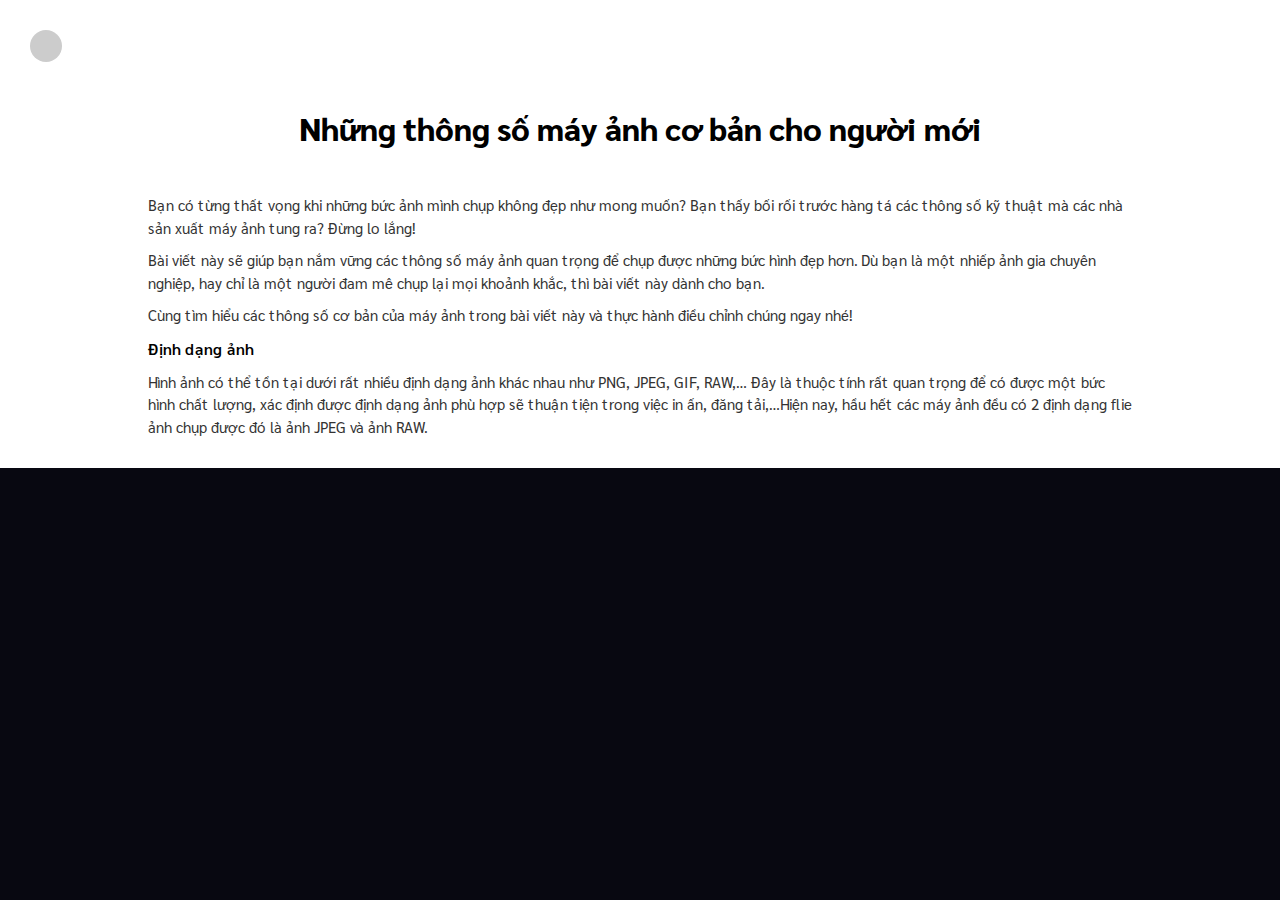
==== pages/blogs1.html @ f185ec37 "a" ====
<!DOCTYPE html>
<html lang="en">

<head>
    <meta charset="UTF-8">
    <meta http-equiv="X-UA-Compatible" content="IE=edge">
    <meta name="viewport"
        content="width=device-width, initial-scale=1, maximum-scale=5, minimum-scale=1, viewport-fit=cover">
    <link rel="icon" type="image/x-icon" href="../public/images/favicon.ico">
    <title>Những thông số máy ảnh cơ bản cho người mới</title>
    <link rel="stylesheet" href="../public/css/index.css">
    <!-- link font-awesome -->
    <link rel="stylesheet" href="https://cdnjs.cloudflare.com/ajax/libs/font-awesome/6.3.0/css/all.min.css"
        integrity="sha512-SzlrxWUlpfuzQ+pcUCosxcglQRNAq/DZjVsC0lE40xsADsfeQoEypE+enwcOiGjk/bSuGGKHEyjSoQ1zVisanQ=="
        crossorigin="anonymous" referrerpolicy="no-referrer" />
    <!-- ///// -->
    <link rel="stylesheet" href="https://maxcdn.bootstrapcdn.com/bootstrap/3.4.1/css/bootstrap.min.css">
    <script src="https://ajax.googleapis.com/ajax/libs/jquery/3.6.3/jquery.min.js"></script>
    <script src="https://maxcdn.bootstrapcdn.com/bootstrap/3.4.1/js/bootstrap.min.js"></script>
    <!-- link font -->
    <link rel="preconnect" href="https://fonts.googleapis.com">
    <link rel="preconnect" href="https://fonts.gstatic.com" crossorigin>
    <link href="https://fonts.googleapis.com/css2?family=Sarabun:wght@400;500;600;700&display=swap" rel="stylesheet">
    <!-- aos css -->
    <link rel="stylesheet" href="https://cdn.jsdelivr.net/npm/aos@2.3.4/dist/aos.css" />
    <script src="https://cdn.jsdelivr.net/npm/aos@2.3.4/dist/aos.js"></script>
    <!-- w3s css -->
    <link rel="stylesheet" href="https://www.w3schools.com/w3css/4/w3.css">
</head>

<body>
    <div>
        <button class="product-page-back">
            <a href="../index.html#products">
                <i class="fa-solid fa-arrow-left"></i>
            </a>
        </button>
    </div>
    <div class="blog-container">

        <div class="blogs-title">
            Những thông số máy ảnh cơ bản cho người mới
        </div>
        <div>
            <p>Bạn có từng thất vọng khi những bức ảnh mình chụp không đẹp như mong muốn? Bạn thấy bối rối trước hàng tá
                các thông số
                kỹ thuật mà các nhà sản xuất máy ảnh tung ra? Đừng lo lắng!</p>
            <p>Bài viết này sẽ giúp bạn nắm vững các thông số máy ảnh quan trọng để chụp được những bức hình đẹp hơn. Dù
                bạn là một
                nhiếp ảnh gia chuyên nghiệp, hay chỉ là một người đam mê chụp lại mọi khoảnh khắc, thì bài viết này dành
                cho bạn.</p>
            <p>Cùng tìm hiểu các thông số cơ bản của máy ảnh trong bài viết này và thực hành điều chỉnh chúng ngay nhé!
            </p>
            <p class="blogs-title-text">
                Định dạng ảnh
            </p>
            <p>Hình ảnh có thể tồn tại dưới rất nhiều định dạng ảnh khác nhau như PNG, JPEG, GIF, RAW,… Đây là thuộc
                tính rất quan
                trọng để có được một bức hình chất lượng, xác định được định dạng ảnh phù hợp sẽ thuận tiện trong việc
                in ấn, đăng
                tải,…Hiện nay, hầu hết các máy ảnh đều có 2 định dạng flie ảnh chụp được đó là ảnh JPEG và ảnh RAW.</p>

        </div>
    </div>
</body>

</html>
---- public/css/index.css ----
* {
    padding: 0;
    margin: 0;
    font-family: 'Sarabun', sans-serif;
    -webkit-transition: all 0.3s ease;
    -moz-transition: all 0.3s ease;
    -o-transition: all 0.3s ease;
    transition: all 0.3s ease;
}

*,
*::before,
*::after {
    box-sizing: border-box;
}

body,
div,
p,
ul,
li {
    margin: 0;
    padding: 0;
}

html {
    background: #080811;
}

body {
    overflow-y: auto;
    z-index: 0;
    box-sizing: border-box;
    position: relative;
}

::-webkit-scrollbar {
    display: none;
}

.body-no-scroll {
    overflow: hidden;
}

button,
input {
    border: none;
}

li {
    list-style: none;
}

.aia-tech-container {
    background: #080811;
}

.aia-tech {
    /* background-image: url("../../public/images/aia-bg.png"); */
    background-position: center top;
    background-repeat: no-repeat;
    background-size: cover;
}

.logo {
    cursor: pointer;
    background: transparent;
}

.menu {
    z-index: 99999999;
    position: fixed;
    top: 0;
    width: 100%;
    height: 80px;
    display: flex;
    padding: 0px 40px;
    justify-content: space-between;
    align-items: center;
    background: rgba(14, 12, 21, 0.12);
    backdrop-filter: blur(16px);
}

.menu {
    @media (max-width: 1025px) {
        padding: 0px 20px;
    }
}

.menu {
    @media (max-width: 768px) {
        border-bottom: 1px solid var(--neutral-015, rgba(255, 255, 255, 0.10));
    }
}

.nav-item {
    display: flex;
    flex-direction: row;
}

.nav-item {
    @media (max-width: 960px) {
        display: none;
    }
}

.nav-item-mobile {
    display: none;
    cursor: pointer;
}

.nav-item-mobile {
    @media (max-width: 960px) {
        display: flex;
        flex-direction: column;
        gap: 10px;
        cursor: pointer;
    }
}

.nav-item-mobile img {
    width: 44px;
    height: 44px;
}

.nav-mobile {
    display: none;
}

@media (max-width: 960px) {
    .nav-mobile {
        z-index: 9999999;
        position: absolute;
        top: 84px;
        left: 0;
        width: 100%;
        height: 100vh;
        padding: 30px 0;
        display: none;
        flex-direction: column;
        justify-content: flex-start;
        align-items: center;
        gap: 16px;
        background-image: url("../../public/images/bg-menu-mobile.png");
        background-position: center top;
    }
}

.nav-item-link {
    max-width: 160px;
    width: 120px;
    height: 100%;
    text-decoration: none;
    text-align: center;
}

.nav-item-link {
    @media (max-width: 575px) {
        max-width: 100%;
        width: 100%;
        height: 40px;
        display: flex;
        align-items: center;
        justify-content: center;
    }
}

.nav-link {
    /* color: var(--neutral-0150, rgba(255, 255, 255, 0.50)); */
    color: #e1006c;
    text-align: center;
    font-family: Sarabun;
    font-size: 12px;
    font-style: normal;
    font-weight: 600;
    line-height: 20px;
    letter-spacing: 0.42px;
    text-transform: uppercase;
}

@media (max-width: 769px) {
    .nav-link {
        font-size: 16px;
        line-height: 32px;
    }
}

.nav-link:active,
.nav-link:focus {
    color: #FFF;
    text-decoration: none;
}

.nav-link:hover {
    text-align: center;
    font-family: Sarabun;
    font-size: 12px;
    font-style: normal;
    font-weight: 600;
    line-height: 20px;
    letter-spacing: 0.42px;
    text-decoration: none;
    color: #fff;
    text-transform: uppercase;
    /* background: var(--Gradient, conic-gradient(from 180deg at 50% 50%, #FFC876 35.76692193746567deg, #79FFF7 153.749338388443deg, #9F53FF 258.7512445449829deg, #FF98E2 360deg));
    background-clip: text;
    -webkit-background-clip: text;
    -webkit-text-fill-color: transparent; */
}

@media (max-width: 769px) {
    .nav-link:hover {
        font-size: 16px;
        line-height: 32px;
    }
}

.wrapper {
    max-width: 1440px;
    width: 100%;
    margin: 0 auto;
}

.wrapper {
    @media (max-width: 1440px) {
        max-width: 1224px;
    }
}

.container {
    width: 100%;
}

.welcome {
    text-align: center;
    padding: 100px 0 0;
    color: var(--neutral-01100, #e1006c);
    font-family: Sarabun;
    font-size: 64px;
    font-style: normal;
    font-weight: 600;
    line-height: 72px;
    background: transparent;
}

/* about */

.about {
    max-width: 1224px;
    min-height: 100vh;
    width: 100%;
    height: 100%;
    margin: 0 auto;
    padding: 80px 20px;
}

.about-detail {
    width: 100%;
    height: 100%;
    margin: 50px 0;
    padding: 20px;
    border: 1px solid #00EEDF;
    border-radius: 32px;
    display: flex;
    flex-direction: row;
    gap: 20px;
}

@media (max-width: 1000px) {
    .about-detail {
        flex-direction: column;
    }
}


.about-detail-title {
    padding: 12px 0;
    color: var(--neutral-01100, #ccc);
    font-family: Sarabun;
    font-size: 28px;
    font-style: normal;
    font-weight: 400;
    line-height: 48px;
    background: transparent;
}

.about-detail-text {
    color: var(--neutral-01100, #ccc);
    font-family: Sarabun;
    font-size: 16px;
    font-style: italic;
    font-weight: 400;
    line-height: 24px;
    background: transparent;
}

.about-detail-img {
    max-width: 28%;
    width: 100%;
    height: 100%;
    display: flex;
    justify-content: flex-start;
    align-items: center;
}

@media (max-width: 1000px) {
    .about-detail-img {
        max-width: 100%;
    }
}

.about-detail-content {
    max-width: 70%;
    width: 100%;
}

@media (max-width: 1000px) {
    .about-detail-content {
        max-width: 100%;
    }
}

.about-styled-img {
    max-width: 300px;
    max-height: 400px;
    width: 100%;
    height: 100%;
    border-radius: 18px;
    box-shadow: #064e4f 0px 50px 100px -20px,
        #064e4f 0px 30px 60px -30px,
        #064e4f 0px -2px 6px 0px inset;
}

/* learn-more */

.learn-more {
    position: relative;
    width: 100%;
    min-height: calc(100vh - 75px);
    height: 100%;
    display: flex;
    flex-direction: column;
    justify-content: center;
    align-items: center;
    background-color: transparent;
}

.mySlides {
    display: none;
    animation-name: fade;
    animation-duration: 1.5s;
}

.prev,
.next {
    cursor: pointer;
    padding: 12px;
    color: white;
    font-weight: bold;
    font-size: 15px;
    transition: 0.6s ease;
    user-select: none;
}

.header-dot {
    position: absolute;
    bottom: 5vh;
}

.dot {
    cursor: pointer;
    height: 8px;
    width: 8px;
    margin: 0 2px;
    background-color: #fff;
    border-radius: 50%;
    display: inline-block;
    transition: background-color 1s ease;
}

.active,
.dot:hover {
    background-color: #4a4a4a;
}


@keyframes fade {
    from {
        opacity: .4
    }

    to {
        opacity: 1
    }
}

/* introduce */
.introduce {
    z-index: 999;
    padding-top: 80px;
}

.introduce {
    @media (max-width: 769px) {
        background-size: 210%;

    }
}

.introduce {
    @media (max-width: 575px) {
        background-size: 380%;

    }
}

.introduce-title {
    z-index: 99;
    width: 100%;
    position: absolute;
    top: 40%;
    font-family: Sarabun;
    text-align: center;
    font-size: 42px;
    font-style: normal;
    font-weight: 800;
    line-height: 64px;
    color: #e1006c;
    background: transparent;
}

.introduce-styled-img {
    max-height: calc(100vh - 75px);
    width: 100vw;
    height: 100%;
    object-fit: cover;
    overflow: hidden;
}

/* .img-hero {
    z-index: 0;
    position: absolute;
    top: -72px;
    width: 100%;
} */

/* .introduce-line {
    width: 270px;
    background: transparent;
}

.introduce-line {
    @media (max-width: 769px) {
        width: 230px;
    }
}

.introduce-line {
    @media (max-width: 575px) {
        width: 210px;
    }
} */

/* .introduce-div-txt {
    width: 100%;
    padding: 112px 0 72px;
    display: flex;
    flex-direction: column;
    justify-content: center;
    align-items: center;
    text-align: center;
    background: transparent;
}

.introduce-div-txt {
    @media (max-width: 769px) {
        padding: 80px 0 72px;
    }
}

.introduce-div-txt {
    @media (max-width: 575px) {
        padding: 30px 0 280px;
    }
} */


/* .introduce-title {
    @media (max-width: 769px) {
        max-width: 550px;
        font-size: 40px;
        line-height: 60px;
    }
} */


.introduce-content {
    max-width: 640px;
    width: 100%;
    margin: 0 auto;
    padding: 10px 0 32px;
    align-self: stretch;
    color: var(--Neutral-02, #CAC6DD);
    text-align: center;
    font-family: Sarabun;
    font-size: 20px;
    font-style: normal;
    font-weight: 400;
    line-height: 32px;
    background: transparent;
}

.introduce-content {
    @media (max-width: 769px) {
        max-width: 500px;
        font-size: 16px;
        line-height: 28px;
    }
}

.introduce-content {
    @media (max-width: 575px) {
        font-size: 14px;
        line-height: 24px;
    }
}

.introduce-btn-contact {
    background: transparent;
    background-position: center
}


.introduce-btn-contact-text {
    position: absolute;
    top: 12px;
    left: 28px;
    background: var(--neutral-01100, #FFF);
    color: var(--Neutral-08, #080811);
    text-align: center;
    font-family: Sarabun;
    font-size: 12px;
    font-style: normal;
    font-weight: 700;
    line-height: 20px;
    letter-spacing: 0.42px;
    text-transform: uppercase;
    cursor: pointer;
    background: transparent;
}

.introduce-value-ai {
    display: flex;
    flex-direction: column;
    justify-content: center;
    align-items: center;
    background: transparent;
}

.introduce-div-border {
    position: relative;
    max-width: 1024px;
    width: 100%;
    display: inline-flex;
    flex-direction: column;
    border-radius: 14px;
    border: 2px solid transparent;
    background-image: linear-gradient(#f1f4f9, #f1f4f9), linear-gradient(180deg, #8ff6e2 27%, #d479ee 100%);
    background-origin: border-box;
    background-clip: padding-box, border-box;
}

.introduce-div-background1 {
    max-width: 1024px;
    width: 100%;
    height: 22px;
    border-radius: 12px 12px 0px 0px;
    background: #40425D;
    backdrop-filter: blur(8px);
}

.introduce-div-background2 {
    position: relative;
    max-width: 1024px;
    width: 100%;
    height: 490px;
    padding: 20px;
    border-radius: 0px 0px 12px 12px;
    background: radial-gradient(124.2% 61.06% at 75.44% 44.49%, #132E7A 0%, #21194B 100%);
    backdrop-filter: blur(20px);
    display: flex;
    flex-direction: column;
    justify-content: flex-start;
    align-items: center;
}

.introduce-div-background2 {
    @media (max-width: 768px) {
        height: auto;
    }
}

.introduce-img-ai {
    z-index: 999;
    position: absolute;
    top: -70px;
    right: -180px;
    width: 580px;
    height: 650px;
    background: transparent;
    animation: shake 10s linear 1s infinite alternate-reverse;
}

.introduce-img-ai {
    @media (max-width: 1375px) {
        top: -70px;
        right: -5px;
        width: 450px;
        height: 500px;
    }
}

.introduce-img-ai {
    @media (max-width: 769px) {
        width: 320px;
        height: 380px;
    }
}

.introduce-img-ai {
    @media (max-width: 575px) {
        top: -290px;
        right: -10px;
        width: 320px;
        height: 380px;
    }
}

.introduce-div-background3 {
    max-width: 968px;
    width: 100%;
    height: 24px;
    flex-shrink: 0;
    border-radius: 0px 0px 20px 20px;
    background: #1B1B2E;
}

.introduce-div-background3 {
    @media (max-width: 1056px) {
        width: 90%;
    }
}

.introduce-div-background4 {
    max-width: 880px;
    width: 100%;
    height: 24px;
    flex-shrink: 0;
    border-radius: 0px 0px 20px 20px;
    opacity: 0.5;
    background: #1B1B2E;
}

.introduce-div-background4 {
    @media (max-width: 1056px) {
        width: 80%;
    }
}

.introduce-div-value {
    width: 100%;
    padding: 28px 78px 20px;
    background: transparent;
}

.introduce-div-value {
    @media (max-width: 1024px) {
        padding: 28px;
    }
}

.introduce-div-value {
    @media (max-width: 575px) {
        padding: 28px 24px;
    }
}

.introduce-div-background2-title {
    max-width: 362px;
    padding-bottom: 45px;
    margin: 0;
    font-family: Sarabun;
    font-size: 48px;
    font-style: normal;
    font-weight: 600;
    line-height: 52px;
    background: linear-gradient(242deg, #00EEDF 14.21%, #225AFF 68.47%, #4003CC 136.9%);
    background-clip: text;
    -webkit-background-clip: text;
    -webkit-text-fill-color: transparent;
}

.introduce-div-background2-title {
    @media (max-width: 900px) {
        max-width: 300px;
        font-size: 36px;
    }
}

.introduce-div-background2-title {
    @media (max-width: 575px) {
        font-size: 32px;
        line-height: 40px;
    }
}

.introduce-div-list-item {
    display: flex;
    flex-direction: column;
    justify-content: flex-start;
    gap: 20px;
    background: transparent;
}

.introduce-div-item {
    display: flex;
    flex-direction: row;
    justify-content: flex-start;
    gap: 20px;
    background: transparent;
}

.introduce-img-check {
    background: transparent;
}

.introduce-div-item-text {
    margin: 0;
    color: var(--neutral-01100, #FFF);
    font-family: Sarabun;
    font-size: 28px;
    font-style: normal;
    font-weight: 600;
    line-height: 48px;
    background: transparent;
}

.introduce-div-item-text {
    @media (max-width: 769px) {
        font-size: 24px;
    }
}

.introduce-div-item-text {
    @media (max-width: 575px) {
        font-size: 18px;
        line-height: 24px;
    }
}

.introduce-styled-input {
    position: relative;
    display: flex;
    max-width: 388px;
    width: 100%;
    height: 54px;
    padding: 11px 22px;
    margin-bottom: 15px;
    flex-direction: row;
    justify-content: flex-start;
    align-items: center;
    gap: 14px;
    border-radius: 24px;
    background: rgba(14, 12, 23, 0.85);
    backdrop-filter: blur(2px);
}

.introduce-div-input {
    width: 100%;
    padding: 0 78px;
    background: transparent;
    display: flex;
    flex-direction: column;
    justify-content: center;
    align-items: center;
}

.introduce-div-input {
    @media (max-width: 1024px) {
        padding: 0 28px;
    }
}

.introduce-div-input {
    @media (max-width: 575px) {
        padding: 0;
    }
}


.introduce-styled-input {
    @media (max-width: 575px) {
        max-width: 290px;
        height: 48px;
    }
}

.introduce-styled-input-img {
    width: 20px;
    height: 20px;
    border-radius: 50%;
    animation: rotate 2s linear infinite;
    background: transparent;
}


.introduce-input {
    width: 100%;
    color: var(--neutral-01100, #FFF);
    font-family: Sarabun;
    font-size: 18px;
    font-style: normal;
    font-weight: 400;
    line-height: 32px;
    background: transparent;
}

.introduce-input:focus {
    outline: none;
}

.introduce-combine {
    width: 100%;
    padding: 95px 0 100px;
    background: transparent;
    /* display: flex;
    flex-direction: column;
    justify-content: center;
    align-items: center;
    gap: 24px */
}

.introduce-combine {
    @media (max-width: 769px) {
        padding: 50px 0 50px;
    }
}

.introduce-combine {
    @media (max-width: 575px) {
        padding: 50px 0 50px;
    }
}

.introduce-combine-title {
    padding-bottom: 24px;
    color: var(--neutral-01100, #FFF);
    text-align: center;
    font-family: Sarabun;
    font-size: 12px;
    font-style: normal;
    font-weight: 400;
    line-height: 16px;
    letter-spacing: 1.8px;
    text-transform: uppercase;
    background: transparent;
}

/* 
.introduce-combine-overlow {
    overflow: auto;
    background: transparent;
}

.introduce-combine-list-item {
    display: flex;
    flex-direction: row;
    justify-content: flex-start;
    align-content: center;
    background: transparent;
}

.introduce-combine-item {
    padding: 48px;
    display: flex;
    flex-direction: row;
    align-items: center;
    gap: 18px;
    background: transparent;
}

.introduce-combine-item {
    @media (max-width: 575px) {
        padding: 20px 12px;
    }
}

.introduce-combine-item-img {
    width: 40px;
    height: 40px;
}

.introduce-combine-item-img {
    @media (max-width: 575px) {
        width: 32px;
        height: 32px;
    }
}

.introduce-combine-text {
    margin: 0;
    color: var(--neutral-01100, #FFF);
    text-align: center;
    font-family: Sarabun;
    font-size: 28px;
    font-style: normal;
    font-weight: 700;
    line-height: 28px;
}

.introduce-combine-text {
    @media (max-width: 575px) {
        font-size: 20px;
    }
} */


.introduce-combine-overlow {
    overflow: hidden;
    background: transparent;
    max-width: 1024px;
    margin: 0 auto;
}

.introduce-combine-list-item {
    display: flex;
    flex-direction: row;
    justify-content: flex-start;
    align-content: center;
    background: transparent;
    /* gap: 96px; */
    white-space: nowrap;
    /* Ngăn chặn xuống dòng */
    animation: scrollText 50s linear infinite;
}

.introduce-combine-item {
    padding: 48px;
    display: flex;
    flex-direction: row;
    align-items: center;
    gap: 18px;
    background: transparent;
}

.introduce-combine-item {
    @media (max-width: 575px) {
        padding: 20px 12px;
    }
}

.introduce-combine-item-img {
    width: 40px;
    height: 40px;
}

.introduce-combine-item-img {
    @media (max-width: 575px) {
        width: 32px;
        height: 32px;
    }
}

.introduce-combine-text {
    margin: 0;
    color: var(--neutral-01100, #FFF);
    text-align: center;
    font-family: Sarabun;
    font-size: 28px;
    font-style: normal;
    font-weight: 700;
    line-height: 28px;
}

.introduce-combine-text {
    @media (max-width: 575px) {
        font-size: 20px;
    }
}

@keyframes scrollText {
    0% {
        transform: translateX(0%);
    }

    100% {
        transform: translateX(-200%);
    }
}

/* forever */

.forever {
    overflow: hidden;
    width: 100%;
    padding: 0 20px;
    display: flex;
    flex-direction: column;
}

.forever-bg {
    display: flex;
    align-items: center;
    justify-content: center;
    padding-bottom: 80px;
    background-image: url("../../public/images/forever-bg.svg");
    background-position: center;
    background-repeat: no-repeat;

}

.forever-styled-img {
    width: 252px;
    height: 252px;
    animation: rotate 9s linear infinite;
    /* transition: transform 0.3s ease;
    animation: moveUpDown 2s infinite alternate; */
}

.forever-styled-text {
    width: 100%;
    display: flex;
    flex-direction: row;
    justify-content: center;
    align-items: center;
    gap: 12px;
}

.forever-text {
    margin: 0;
    color: var(--Neutral-03, #ADA8C3);
    font-family: Sarabun;
    font-size: 12px;
    font-style: normal;
    font-weight: 400;
    line-height: 16px;
    letter-spacing: 1.8px;
    text-transform: uppercase;
}

.forever-styled-title {
    display: flex;
    flex-direction: column;
    align-items: center;
    justify-content: center;
    gap: 12px;
}

.forever-styled-box-overlow {
    overflow: auto;
}

.forever-styled-box {
    padding: 80px 0 32px;
    display: flex;
    flex-direction: row;
    justify-content: center;
    align-items: center;
    gap: 24px;
}

.forever-styled-box {
    @media (max-width:1275px) {
        justify-content: flex-start;
    }
}

.forever-styled-box {
    @media (max-width: 575px) {
        padding: 80px 0 24px;

    }
}

.forever-box-left {
    max-width: 410px;
    width: 100%;
    display: flex;
    flex-direction: column;
    align-items: center;
}

.forever-box-left {
    @media (max-width: 575px) {
        width: 305px;
    }
}

.forever-box-list {
    width: 100%;
    display: flex;
    padding: 32px;
    flex-direction: column;
    justify-content: center;
    align-items: center;
    gap: 24px;
    align-self: stretch;
    /* border: 1px solid var(--Stroke-Style-Style, rgba(255, 255, 255, 0.15)); */
    /* background: var(--Neutral-08, #080811); */
    border-radius: 32px;
    border: 1px solid transparent;
    background-image: linear-gradient(#080811, #080811), linear-gradient(180deg, #34B6E1 27%, #2D2D35 100%);
    background-origin: border-box;
    background-clip: padding-box, border-box;
}

.forever-box-list {
    @media (max-width: 575px) {
        padding: 32px 24px;
        width: 305px;
    }
}



.forever-box-item {
    display: flex;
    flex-direction: column;
    align-items: flex-start;
    gap: 16px;
    align-self: stretch;
    background: transparent;
}

.forever-box-item h4 {
    margin: 0;
    color: var(--neutral-01100, #FFF);
    font-family: Sarabun;
    font-size: 32px;
    font-style: normal;
    font-weight: 400;
    line-height: 48px;
    background: transparent;
}

.forever-box-item p {
    color: var(--neutral-0150, rgba(255, 255, 255, 0.50));
    font-family: Sarabun;
    font-size: 16px;
    font-style: normal;
    font-weight: 300;
    line-height: 24px;
    background: transparent;
}

.forever-box-content-list {
    display: flex;
    flex-direction: column;
    justify-content: flex-start;
    align-items: flex-start;
    background: transparent;
}

.forever-box-content-item {
    display: flex;
    padding: 16px 0px;
    align-items: flex-start;
    gap: 16px;
    background: transparent;
}

.forever-box-content-item p {
    margin: 0;
    color: var(--neutral-01100, #FFF);
    font-family: Sarabun;
    font-size: 16px;
    font-style: normal;
    font-weight: 300;
    line-height: 24px;
    background: transparent;
}

.forever-box-content-item img {
    background: transparent;
}

.forever-btn-contact {
    cursor: pointer;
    background: transparent;
}

.forever-btn-contact {
    @media (max-width: 575px) {
        width: 255px;
    }
}

.forever-text-btn-contact {
    position: absolute;
    top: 12px;
    left: 105px;
    color: var(--neutral-01100, #FFF);
    text-align: center;
    font-family: Sarabun;
    font-size: 12px;
    font-style: normal;
    font-weight: 700;
    line-height: 20px;
    letter-spacing: 0.42px;
    text-transform: uppercase;
    cursor: pointer;
    background: transparent;
}

.forever-text-btn-contact {
    @media (max-width: 575px) {
        top: 9px;
        left: 90px;
    }
}

.forever-box-center {
    max-width: 410px;
    width: 100%;
    display: flex;
    flex-direction: column;
    align-items: center;
}

.forever-box-center {
    @media (max-width: 575px) {
        width: 305px;
    }
}

.forever-box-list-center-bg {
    display: flex;
    padding: 32px;
    flex-direction: column;
    justify-content: center;
    align-items: center;
    gap: 24px;
    border-radius: 32px;
    background: linear-gradient(220deg, rgba(0, 238, 223, 0.30) 18.83%, rgba(34, 90, 255, 0.30) 50.93%, rgba(64, 3, 204, 0.30) 91.41%);
}

.forever-box-list-center-bg {
    @media (max-width: 575px) {
        padding: 32px 24px;
    }
}

.forever-box-list-center {
    border-radius: 32px;
    border: 3px solid transparent;
    background-image: linear-gradient(#080811, #080811), linear-gradient(180deg, #8DBFFB 27%, #FE97E3 100%);
    background-origin: border-box;
    background-clip: padding-box, border-box;
}



.forever-box-right {
    max-width: 410px;
    width: 100%;
    display: flex;
    flex-direction: column;
    align-items: center;
}

.forever-icon-donw {
    position: relative;
    width: 100%;
    display: flex;
    justify-content: center;
    align-items: center;
    /* animation: moveUpDownScroll 2s infinite alternate; */
    animation: shake 10s linear 1s infinite alternate-reverse;
}

.forever-icon-down img {
    cursor: pointer;
    transition: transform 0.3s ease;
}


/* howto */

.howto {
    overflow-x: hidden;
    width: 100%;
    margin: 0 auto;
    padding: 100px 20px 50px;
    display: flex;
    flex-direction: column;
    gap: 30px;
}

.howto-bottom-group {
    display: flex;
    flex-direction: column;
    gap: 50px;
}

@media (max-width: 769px) {
    .howto {
        padding: 80px 20px 20px;
    }
}

@media (max-width: 575px) {
    .howto {
        padding: 50px 20px 20px;
    }
}

.howto-top {
    display: flex;
    flex-direction: row;
    justify-content: space-evenly;
    align-items: center;
    gap: 24px
}

.howto-top {
    @media (max-width: 769px) {
        flex-direction: column-reverse;
        gap: 50px;
    }
}

.styled-text-btn-connect {
    position: absolute;
    top: 11px;
    left: 40px;
    margin: 0;
    color: var(--neutral-01100, #FFF);
    text-align: center;
    font-family: Sarabun;
    font-size: 12px;
    font-style: normal;
    font-weight: 700;
    line-height: 20px;
    letter-spacing: 0.42px;
    text-transform: uppercase;
}

.howto-top-left {
    display: flex;
    flex-direction: column;
    justify-content: flex-start;
    align-items: flex-start;
    gap: 16px;
}

.howto-top-left p {
    max-width: 660px;
    color: #757185;
    font-family: Sarabun;
    font-size: 16px;
    font-style: normal;
    font-weight: 300;
    line-height: 24px;
}

@media (max-width: 1224px) {
    .howto-top-left p {
        max-width: 500px;
    }
}

.howto-top-right {
    position: relative;
    display: flex;
    align-items: center;
    justify-content: center;
    /* animation: moveUpDown 2s infinite alternate; */
    /* animation: shake 10s linear 1s infinite alternate-reverse;/ */
    animation: rotate 9s linear infinite;
}

.howto-top-right img {
    width: 460px;
    height: 460px;
    padding: 20px;
    transition: transform 0.3s ease;
}

.howto-top-right img {
    @media (max-width: 1224px) {
        width: 324px;
        height: 324px;
    }
}

.howto-top-right img {
    @media (max-width: 575px) {
        width: 80%;
        height: 80%;
    }
}

.howto-styled-text {
    width: 100%;
    display: flex;
    flex-direction: row;
    justify-content: flex-start;
    align-items: center;
    gap: 12px;
}

.howto-bottom {
    padding-bottom: 10px;
    display: flex;
    flex-wrap: wrap;
    flex-direction: row;
    justify-content: center;
    gap: 24px;
}

@media (max-width: 1224px) {
    .howto-bottom {
        justify-content: flex-start;
    }
}

.howto-bottom-overlow {
    overflow: auto;
}

.howto-progress {
    width: 100%;
}

.howto-bottom-item {
    display: flex;
    flex-direction: column;
    gap: 20px;
    max-width: 262px;
    width: 100%;
}

.howto-bottom-item-content {
    display: flex;
    flex-direction: column;
    align-items: flex-start
}

.howto-bottom-item-content p {
    margin: 0;
    color: var(--neutral-04100, #757185);
    text-align: center;
    font-family: Sarabun;
    font-size: 12px;
    font-style: normal;
    font-weight: 600;
    line-height: 20px;
    letter-spacing: 0.42px;
    text-transform: uppercase;
}

.howto-bottom-item-content h4 {
    margin: 0;
    padding-top: 4px;
    color: var(--neutral-01100, #FFF);
    font-family: Sarabun;
    font-size: 24px;
    font-style: normal;
    font-weight: 400;
    line-height: 32px;
}

.howto-bottom-item-content span {
    margin-top: 10px;
    max-width: 262px;
    color: #B6B1C8;
    font-family: Sarabun;
    font-size: 16px;
    font-style: normal;
    font-weight: 300;
    line-height: 24px;
}

.howto-bottom-item-content span {
    font-size: 14px;
}


/* model */

.model {
    overflow: hidden;
    width: 100%;
    padding: 100px 20px 200px;
    display: flex;
    flex-direction: column;
    justify-content: center;
    align-items: center;
    gap: 64px;
    background-image: url("../../public/images/bgmodel.png");
    background-size: 90%;
    background-position: 35% 40%;
    background-repeat: no-repeat;
}

@media (max-width: 1441px) {
    .model {
        background-size: cover;
        background-position: -30px 40%;

    }
}

@media (max-width: 1025px) {
    .model {
        padding: 60px 20px 180px;
        background-size: cover;
        background-position: -35px 20px;
    }
}

@media (max-width: 900px) {
    .model {
        padding: 60px 20px 80px;
    }
}

@media (max-width: 769px) {
    .model {
        padding: 60px 20px 50px;
        background-size: cover;
        background-position: -40px 20px;
        gap: 40px;
    }
}

@media (max-width: 575px) {
    .model {
        padding: 20px 20px 50px;
        background-size: cover;
        background-position: -80px 20px;

    }
}

.model-style-title {
    width: 100%;
    display: flex;
    flex-direction: column;
    justify-content: center;
    align-items: center;
    gap: 16px;
    background: transparent;
}

.model-style-title p {
    max-width: 100%;
    width: 100%;
    display: -webkit-box;
    -webkit-box-orient: vertical;
    -webkit-line-clamp: 2;
    align-self: stretch;
    overflow: hidden;
    color: var(--neutral-04100, #757185);
    text-align: center;
    text-overflow: ellipsis;
    font-family: Sarabun;
    font-size: 16px;
    font-style: normal;
    font-weight: 300;
    line-height: 24px;
    background: transparent;
}

/* @media (max-width: 769px) {
    .model-style-title p {
        max-width: 500px;
        width: 100%;
    }
} */

.model-training {
    display: flex;
    flex-direction: row;
    justify-content: center;
    align-items: center;
    background: transparent;
}

.model-training {
    @media (max-width: 575px) {
        display: none;
    }
}

.model-training-mobile {
    display: none;
}

.model-training-mobile {
    @media (max-width: 575px) {
        display: flex;
        flex-direction: row;
        justify-content: center;
        align-items: center;
        background: transparent;
    }
}

.model-item-mobile {
    display: flex;
    flex-direction: row;
    justify-content: flex-start;
    align-items: center;
    gap: 8px;
    background: transparent;
}

.model-training-left {
    display: flex;
    flex-direction: column;
    justify-content: flex-end;
    align-items: flex-end;
    gap: 50px;
    background: transparent;
}

.model-training-left {
    @media (max-width: 880px) {
        gap: 40px;
    }
}

.model-training-left {
    @media (max-width: 575px) {
        gap: 10px;
    }
}

.model-training-right {
    display: flex;
    flex-direction: column;
    justify-content: flex-start;
    align-items: flex-start;
    gap: 50px;
    background: transparent;
}

.model-training-right {
    @media (max-width: 880px) {
        gap: 40px;
    }
}

.model-training-right {
    @media (max-width: 575px) {
        gap: 10px;
    }
}

.model-training-center {
    background: transparent;
}

.model-training-center-img {
    width: 360px;
    height: 360px;
    background: transparent;
}

.model-training-center-img {
    @media (max-width: 880px) {
        width: 240px;
        height: 240px;
    }
}

.model-training-center-img {
    @media (max-width: 575px) {
        width: 120px;
        height: 120px;
    }
}

.model-item-one {
    display: inline-flex;
    padding: 12px 32px;
    justify-content: center;
    align-items: center;
    gap: 10px;
    border-radius: 23.5px;
    border: 1px solid #3DBDF1;
    background: linear-gradient(233deg, rgba(0, 238, 223, 0.50) -0.16%, rgba(34, 90, 255, 0.50) 55.72%, rgba(64, 3, 204, 0.50) 126.17%);
    box-shadow: 0px 16px 30px 0px rgba(2, 30, 50, 0.30);
}

.model-item-one {
    @media (max-width: 880px) {
        padding: 12px 24px;
    }
}

.model-item-one {
    @media (max-width: 575px) {
        padding: 6px 12px;
    }
}

.model-item-two {
    display: inline-flex;
    padding: 12px 32px;
    justify-content: center;
    align-items: center;
    gap: 10px;
    border-radius: 23.5px;
    border: 1px solid #3DBDF1;
    background: linear-gradient(253deg, rgba(0, 195, 253, 0.70) 30.88%, rgba(1, 148, 254, 0.70) 73.3%);
    box-shadow: 0px 16px 30px 0px rgba(2, 30, 50, 0.30);
}

.model-item-two {
    @media (max-width: 880px) {
        padding: 12px 24px;
    }
}

.model-item-two {
    @media (max-width: 575px) {
        padding: 6px 12px;
    }
}

.model-item-three {
    display: inline-flex;
    padding: 12px 32px;
    justify-content: center;
    align-items: center;
    gap: 10px;
    border-radius: 23.5px;
    border: 1px solid var(--Stroke-Style-Style-4, rgba(255, 255, 255, 0.15));
    background: linear-gradient(257deg, rgba(121, 255, 247, 0.50) 31.77%, rgba(255, 200, 118, 0.50) 80.88%);
    box-shadow: 0px 16px 30px 0px rgba(2, 30, 50, 0.30);
}

.model-item-three {
    @media (max-width: 880px) {
        padding: 12px 24px;
    }
}

.model-item-three {
    @media (max-width: 575px) {
        padding: 6px 12px;
    }
}


.model-item-four {
    max-width: 212px;
    display: inline-flex;
    padding: 12px 32px;
    justify-content: center;
    align-items: center;
    gap: 10px;
    border-radius: 23.5px;
    border: 1px solid var(--Stroke-Style-Style-3, rgba(255, 255, 255, 0.15));
    background: linear-gradient(67deg, rgba(159, 83, 255, 0.50) 18.36%, rgba(255, 152, 226, 0.50) 80.96%);
    box-shadow: 0px 16px 30px 0px rgba(2, 30, 50, 0.30);
}

.model-item-four {
    @media (max-width: 880px) {
        padding: 12px 24px;
    }
}

.active {
    background: #ccc;
}

.model-item-four {
    @media (max-width: 575px) {
        padding: 6px 12px;
    }
}

.model-item-text {
    margin: 0;
    color: #FFF;
    text-align: center;
    font-family: Sarabun;
    font-size: 18px;
    font-style: normal;
    font-weight: 600;
    line-height: normal;
    background: transparent;
}

.model-item-text {
    @media (max-width: 769px) {
        font-size: 16px;
    }
}

.model-item-text {
    @media (max-width: 575px) {
        font-size: 12px;
    }
}

/* integrate */

.integrate {
    position: relative;
    padding: 60px 0px 60px;
    width: 100%;
}

@media (max-width: 1024px) {
    .integrate {
        padding: 40px 20px 40px 0;
        /* margin-left: 20px; */
    }
}

@media (max-width: 769px) {
    .integrate {
        padding: 20px 20px 20px 0;
    }

}

.integrate-btn-list {
    z-index: 999;
    position: absolute;
    right: 30px;
    bottom: 90px;
    display: flex;
    flex-direction: row;
    gap: 8px;
}

@media (max-width: 1024px) {
    .integrate-btn-list {
        right: 30px;
        bottom: 90px;
    }
}

@media (max-width: 769px) {
    .integrate-btn-list {
        right: 30px;
        bottom: 70px;
    }
}

@media (max-width: 575px) {
    .integrate-btn-list {
        right: 30px;
        bottom: 30px;
    }
}

.integrate-btn {
    width: 70px;
    height: 32px;
    border-radius: 8px;
    color: #fff;
    box-shadow: rgba(0, 0, 0, 0.56) 0px 22px 70px 4px inset;
    background-color: #fff;
    cursor: pointer;
    display: flex;
    align-items: center;
    justify-content: center;
    border: 1px solid transparent;
    background-image: linear-gradient(#080811, #080811), linear-gradient(180deg, #8DBFFB 27%, #FE97E3 100%);
    background-origin: border-box;
    background-clip: padding-box, border-box;
}

.integrate-styled-title {
    padding: 0 0 50px;
}

.integrate-styled-title {
    @media (max-width: 575px) {
        padding: 0 0 40px;
    }
}

/* aaa */

.integrate-list-step-overlow {
    overflow: auto;
    height: 484px;
    background: transparent;
    width: 100%;
    overflow-x: scroll;
    scroll-behavior: smooth;
    white-space: nowrap;
}

/* .integrate-list-step-position {
    display: inline-block;
    white-space: normal;
    margin-right: 20px;
} */

/* .integrate-list-step-overlow::-webkit-scrollbar {
    display: none;
}

.integrate-list-step-overlow::-webkit-scrollbar {
    width: 10px;
} */

/* .integrate-list-step-overlow::-webkit-scrollbar-thumb {
    border-radius: 5px;
} */

/* aaa */

@media (max-width: 575px) {
    .integrate-list-step-overlow {
        height: 400px;
    }
}

.integrate-list-step {
    display: flex;
    flex-direction: row;
    justify-content: flex-start;
    align-items: flex-start;
    gap: 48px;
    background: #080811;
}

.integrate-list-step {
    @media (max-width: 575px) {
        gap: 24px;
    }
}

.integrate-top {
    background: transparent;
}

.integrate-step-img-hidden {
    position: relative;
    width: 384px;
    height: 366px;
    overflow: hidden;
    background: transparent;
}

@media (max-width: 575px) {
    .integrate-step-img-hidden {
        position: relative;
        width: 335px;
        height: 366px;
        overflow: hidden;
        background: transparent;
    }
}

.integrate-list-step-img {
    position: absolute;
    top: -58px;
    background: #080811;
}

@media (max-width: 575px) {
    .integrate-list-step-img {
        top: -25px;
        width: 440px;
    }
}

.integrate-list-step-img-hover {
    position: absolute;
    top: 0px;
    background: transparent;
}

@media (max-width: 575px) {
    .integrate-list-step-img-hover {
        top: 25px;
        width: 335px;
    }
}


.integrate-list-step-position1 {
    padding-left: 20px;
    position: relative;
}

.integrate-list-step-position2 {
    padding-left: 20px;
    position: relative;
}

.integrate-list-step-position3 {
    padding-left: 20px;
    position: relative;
}

.integrate-list-step-position4 {
    padding-left: 20px;
    position: relative;
}

.integrate-list-step-position5 {
    padding-left: 20px;
    position: relative;
}

.integrate-list-step-position6 {
    padding-left: 20px;
    position: relative;
}

.integrate-list-step-position7 {
    padding-left: 20px;
    position: relative;
}

.integrate-list-step-position8 {
    padding-left: 20px;
    position: relative;
}

.integrate-item {
    position: relative;
    cursor: pointer;
    transition: transform 2s ease;
    display: flex;
    align-items: center;
}

.integrate-item-hover {
    display: none;
    position: absolute;
    padding-left: 20px;
    top: 0;
    left: 0;
    transition: transform 2s ease;
}

.integrate-item1 {
    position: relative;
    cursor: pointer;
    transition: transform 2s ease;
}

.integrate-item-hover1 {
    display: none;
    position: absolute;
    padding-left: 20px;
    top: 0;
    left: 0;
    transition: transform 2s ease;
}

.integrate-item2 {
    position: relative;
    cursor: pointer;
    transition: transform 2s ease;
}

.integrate-item-hover2 {
    display: none;
    position: absolute;
    padding-left: 20px;
    top: 0;
    left: 0;
    transition: transform 2s ease;
}

.integrate-item3 {
    position: relative;
    cursor: pointer;
    transition: transform 2s ease;
}

.integrate-item-hover3 {
    display: none;
    position: absolute;
    padding-left: 20px;
    top: 0;
    left: 0;
    transition: transform 2s ease;
}

.integrate-item4 {
    position: relative;
    cursor: pointer;
    transition: transform 2s ease;
}

.integrate-item-hover4 {
    display: none;
    position: absolute;
    padding-left: 20px;
    top: 0;
    left: 0;
    transition: transform 2s ease;
}

.integrate-item5 {
    position: relative;
    cursor: pointer;
    transition: transform 2s ease;
}

.integrate-item-hover5 {
    display: none;
    position: absolute;
    padding-left: 20px;
    top: 0;
    left: 0;
    transition: transform 2s ease;
}

.integrate-item6 {
    position: relative;
    cursor: pointer;
    transition: transform 2s ease;
}

.integrate-item-hover6 {
    display: none;
    position: absolute;
    padding-left: 20px;
    top: 0;
    left: 0;
    transition: transform 2s ease;
}

.integrate-item7 {
    position: relative;
    cursor: pointer;
    transition: transform 2s ease;
}

.integrate-item-hover7 {
    display: none;
    position: absolute;
    padding-left: 20px;
    top: 0;
    left: 0;
    transition: transform 2s ease;
}

.integrate-item8 {
    position: relative;
    cursor: pointer;
    transition: transform 2s ease;
}

.integrate-item-hover8 {
    display: none;
    position: absolute;
    padding-left: 20px;
    top: 0;
    left: 0;
    transition: transform 2s ease;
}


.integrate-img {
    background: transparent;
}

.integrate-item-detail {
    z-index: 999;
    position: absolute;
    top: 40px;
    left: 40px;
    display: flex;
    flex-direction: column;
    gap: 80px;
    background: transparent;
}

.integrate-item-detail-hover {
    z-index: 999;
    position: absolute;
    top: 40px;
    left: 60px;
    display: flex;
    flex-direction: column;
    gap: 100px;
    background: transparent;
}

@media (max-width: 575px) {
    .integrate-item-detail-hover {
        top: 70px;
        left: 50px;
        gap: 60px;
    }
}

.integrate-item-detail {
    @media (max-width: 575px) {
        top: 70px;
        left: 30px;
        gap: 30px;
    }
}

.integrate-bottom {
    display: flex;
    flex-direction: row;
    justify-content: space-between;
    gap: 50px;
    background: transparent;
}

@media (max-width: 575px) {
    .integrate-bottom {
        gap: 20px;
    }
}

.integrate-bottom-right {
    /* position: relative; */
    display: flex;
    flex-direction: row;
    justify-content: space-between;
    align-items: center;
    gap: 20px;
    cursor: pointer;
    background: transparent;
    /* animation: moveNextPre 10s linear 3s infinite alternate-reverse; */

}

.explore-more {
    min-width: 95px;
    margin: 0;
    color: var(--neutral-01100, #FFF);
    font-family: Sarabun;
    font-size: 12px;
    font-style: normal;
    font-weight: 700;
    line-height: 20px;
    letter-spacing: 0.42px;
    text-transform: uppercase;
}

/* .explore-more-icon {
    transition: transform 0.3s ease;
} */

.integrate-title-step {
    margin: 0;
    padding-bottom: 20px;
    color: var(--neutral-01100, #FFF);
    font-family: Sarabun;
    font-size: 24px;
    font-style: normal;
    font-weight: 400;
    line-height: 36px;
    background: transparent;
}

.integrate-title-step-text {
    max-width: 300px;
    margin: 0;
    overflow: hidden;
    color: var(--Neutral-03, #ADA8C3);
    text-overflow: ellipsis;
    white-space: nowrap;
    font-family: Sarabun;
    font-size: 16px;
    font-style: normal;
    font-weight: 300;
    line-height: 24px;
    background: transparent;
}

/* contact */

.contact {
    min-height: 100vh;
    height: 100%;
    position: relative;
    display: flex;
    flex-direction: column;
    justify-content: center;
    align-items: center;
    gap: 80px;
    /* padding: 0 20px; */
}

.contact-bg-center {
    position: absolute;
    top: -50%;
    background-image: 100% 100%;
}

.contact {
    @media (max-width: 575px) {
        gap: 60px
    }
}

.contact-box {
    width: 100%;
    padding: 0 20px;
    display: flex;
    flex-direction: column;
    justify-content: center;
    align-items: center;
    gap: 80px;
}

@media (max-width: 575px) {
    .contact-box {
        gap: 30px;
    }
}

.contact-styled-title {
    width: 100%;
    display: flex;
    flex-direction: column;
    gap: 16px;
}

.contact-title {
    display: flex;
    flex-direction: row;
    justify-content: center;
    align-items: center;
    gap: 12px;
}

.contact-us-detail {
    max-width: 1224px;
    width: 100%;
    margin: 0 auto;
    display: flex;
    flex-direction: column;
    padding: 32px;
    justify-content: flex-start;
    align-items: flex-start;
    align-self: stretch;
    border-radius: 16px;
    border: 1px solid rgba(255, 255, 255, 0.05);
    background: transparent;
    backdrop-filter: blur(16px);
    gap: 8px;
}

.contact-us-name {
    font-size: 24px;
    line-height: 32px;
    font-weight: 400;
    color: #fff;
}

.contact-us-detail {
    @media (max-width: 610px) {
        padding: 16px;
        flex-direction: column;
        justify-content: flex-start;
        align-items: flex-start;
        gap: 10px;
    }
}

.contact-us-detail-item-img {
    @media (max-width: 610px) {
        display: none;
    }
}

.contact-us-detail-item {
    display: flex;
    flex-direction: row;
    align-items: center;
    gap: 16px;
    background: transparent;
}

.contact-styled-img-item {
    width: 48px;
    height: 48px;
    cursor: pointer;
}

.contact-styled-img-item:hover {
    opacity: 0.6;
}

.contact-styled-img-item {
    @media (max-width: 610px) {
        width: 32px;
        height: 32px;
    }
}

.contact-us-detail-item {
    @media (max-width: 880px) {
        flex-direction: column;
        justify-content: flex-start;
        align-items: flex-start;
    }
}

.contact-us-detail-item img {
    background: transparent;
}

.contact-us-detail-item p {
    margin: 0;
    background: transparent;
}

.contact-us-detail-styled-item {
    display: flex;
    flex-direction: column;
    align-items: flex-start;
    background: transparent;
}

.contact-us-detail-styled-item p {
    margin: 0;
    color: var(--neutral-01100, #FFF);
    font-family: Sarabun;
    font-size: 14px;
    font-style: normal;
    font-weight: 400;
    line-height: 20px;
    background: transparent;
}

.contact-us-detail-styled-item a {
    color: var(--Brand-03, #00EEDF);
    font-family: Sarabun;
    font-size: 16px;
    font-style: normal;
    font-weight: 400;
    line-height: 27px;
    background: transparent;
    cursor: pointer;
}

.contact-us-detail-styled-item a:hover {
    text-decoration: none;
}

.contact-us-detail-styled-item a {
    @media (max-width: 575px) {
        font-size: 16px;
        line-height: 24px;

    }
}

.contact-empower {
    position: relative;
    width: 100%;
    height: 100%;
    margin: 80px 0 64px;
    display: flex;
    flex-direction: column;
    align-items: center;
    justify-content: center;
    /* background-image: url('../../public/images/bgmodel.png');
    background-size: cover;
    background-position: center;
    background-repeat: no-repeat; */
}

.contact-empower-img {
    z-index: 99;
    width: 334px;
    height: 334px;
    background: transparent;
    animation: shake 10s linear 3s infinite alternate-reverse;
}

.contact-empower-img {
    @media (max-width: 769px) {
        display: none;
    }
}

.contact-empower {
    @media (max-width: 575px) {
        margin: 80px 0 40px;
    }
}

.contact-empower-img-left {
    z-index: 1;
    position: absolute;
    top: 0;
    left: 88px;
    background: transparent;
}

.contact-empower-img-left {
    @media (max-width: 769px) {
        width: 40%;
        bottom: -60px;
    }
}

.contact-empower-img-left {
    @media (max-width: 575px) {
        display: none;
        /* width: 60%;
        left: 0; */
    }
}


.contact-empower-img-right {
    z-index: 1;
    position: absolute;
    bottom: -64px;
    right: 20px;
    background: transparent;
}

.contact-empower-img-right {
    @media (max-width: 769px) {
        width: 50%;
        bottom: -100px;
    }
}

.contact-empower-img-right {
    @media (max-width: 575px) {
        width: 70%;
        bottom: -30px;
    }
}

.contact-empower-img-corners {
    max-width: 1440px;
    width: 100%;
    z-index: 0;
    position: absolute;
    bottom: -10px;
    object-fit: cover;
    overflow: hidden;
    padding: 0 20px;
}

@media (max-width: 575px) {
    .contact-empower-img-corners {
        display: none;
    }
}


.contact-empower-img-center {
    width: 100%;
    height: 980px;
    z-index: 0;
    position: absolute;
    top: -150px;
    object-fit: cover;
    overflow: hidden;
}


.contact-empower-img-center {
    @media (max-width: 769px) {
        height: 500px;
    }
}

.contact-empower-img-center {
    @media (max-width: 575px) {
        top: -140px;
        height: 440px;
    }
}

.contact-empower-styled-line {
    z-index: 99;
    background: transparent;
}

.contact-empower-styled-line {
    @media (max-width: 768px) {
        width: 230px;
    }
}

.contact-btn-get-started-text {
    position: absolute;
    top: 12px;
    left: 28px;
    color: var(--Neutral-08, #080811);
    text-align: center;
    font-family: Sarabun;
    font-size: 12px;
    font-style: normal;
    font-weight: 700;
    line-height: 20px;
    letter-spacing: 0.42px;
    text-transform: uppercase;
    background: transparent;
}

.contact-empower-content {
    z-index: 99;
    max-width: 840px;
    padding: 32px 0;
    color: var(--neutral-04100, #757185);
    text-align: center;
    font-family: Sarabun;
    font-size: 20px;
    font-style: normal;
    font-weight: 400;
    line-height: 32px;
    background: transparent;
}

.contact-empower-content {
    @media (max-width: 769px) {
        display: none;
    }
}

.contact-empower-content-mobile {
    display: none;
}

.contact-empower-content-mobile {
    @media (max-width: 769px) {
        display: block;
        z-index: 99;
        max-width: 840px;
        padding: 32px 0;
        color: var(--neutral-04100, #757185);
        text-align: center;
        font-family: Sarabun;
        font-size: 14px;
        font-style: normal;
        font-weight: 400;
        line-height: 24px;
        background: transparent;
    }
}

.contact-styled-img {
    display: flex;
    flex-direction: row;
    justify-content: center;
    align-items: center;
    background: transparent;
    gap: 12px;
}

.contact-box-img {
    width: 80px;
    height: 62px;
    overflow: hidden;
    background: transparent;
    display: flex;
    justify-content: center;
    align-items: center;
}

/* footer */
.footer {
    max-width: 1440px;
    width: 100%;
    margin: 0 auto;
    padding: 24px 40px;
}

.footer {
    @media (max-width: 769px) {
        padding: 80px 20px 20px;
    }
}

.footer-top {
    z-index: 999;
    width: 100%;
    height: 84px;
    display: flex;
    flex-direction: row;
    justify-content: space-between;
    align-items: center;
    border-bottom: 1px solid var(--neutral-015, rgba(255, 255, 255, 0.10));
}

.footer-top {
    @media (max-width: 860px) {
        justify-content: center;
    }
}


.footer-bottom {
    width: 100%;
    margin-top: 24px;
    display: flex;
    flex-direction: row;
    justify-content: space-between;
    align-items: center;
}

.footer-bottom {
    @media (max-width: 769px) {
        justify-content: center;
    }
}

.footer-years {
    color: var(--neutral-04100, #757185);
    font-family: Sarabun;
    font-size: 14px;
    font-style: normal;
    font-weight: 300;
    line-height: 24px;
}

.footer-years {
    @media (max-width: 769px) {
        display: none;
    }
}

.footer-social {
    display: flex;
    flex-direction: row;
    align-items: center;
    gap: 32px;
}

.footer-social {
    @media (max-width: 370px) {
        gap: 12px;
    }
}

.footer-social-img {
    cursor: pointer;
}

.footer-social-img:hover {
    opacity: 0.6;
}

.nav-footer {
    @media (max-width: 860px) {
        display: none;
    }
}

.portfolio {
    min-height: 100vh;
    width: 100%;
    height: 100%;
    background: transparent;
}

.portfolio-title {
    width: 100%;
    padding: 50px 0;
    margin: 0;
    font-size: 32px;
    font-weight: 800;
    line-height: 32px;
    text-align: center;
    color: #fff;
}

.portfolio-list {
    width: 100%;
    display: flex;
    flex-wrap: wrap;
    flex-direction: row;
    justify-content: center;
    align-items: center;
}

.portfolio-card {
    position: relative;
    max-width: 350px;
    width: 100%;
    border-radius: 12px;
    display: flex;
    flex-direction: column;
    justify-content: center;
    align-items: center;
    gap: 20px;
    background-color: #ccc;
}

.portfolio-card:hover .portfolio-card-title {
    display: block;
    transition: 2s;
}

.portfolio-img {
    width: 350px;
    height: 200px;
}

.portfolio-card-title {
    display: none;
    position: absolute;
    font-size: 24px;
    line-height: 32px;
    font-weight: 600;
    color: #fff;
}

.whyus {
    min-height: 100vh;
    width: 100%;
    height: 100%;
    padding: 0 20px;
    display: flex;
    flex-direction: column;
    gap: 24px;
}

.products-header {
    padding: 50px 0;
}

.whyus-list {
    width: 100%;
    display: flex;
    flex-wrap: wrap;
    flex-direction: row;
    justify-content: center;
    align-items: center;
    gap: 20px;
}

.whyus-card {
    max-width: 350px;
    width: 100%;
    padding: 20px;
    border-radius: 12px;
    display: flex;
    flex-direction: column;
    justify-content: center;
    align-items: center;
    gap: 8px;
    border: 3px solid transparent;
    background-image: linear-gradient(#080811, #080811),
        linear-gradient(180deg, #34B6E1 27%, #2D2D35 100%);
    background-origin: border-box;
    background-clip: padding-box,
        border-box;
}

.whyus-card-title {
    margin: 0;
    font-size: 24px;
    line-height: 32px;
    font-weight: 600;
    text-align: center;
    color: #fff;
}

.whyus-card-text {
    padding: 12px 0;
    margin: 0;
    font-size: 16px;
    line-height: 24px;
    font-weight: 500;
    text-align: center;
    color: #fff;
}

.whyus-btn-readmore {
    min-width: 90px;
    min-height: 38px;
    padding: 0 20px;
    font-size: 14px;
    font-weight: 600;
    border: none;
    cursor: pointer;
    border-radius: 24px;
    color: #fff;
    border: 3px solid transparent;
    background-image: linear-gradient(#080811, #080811),
        linear-gradient(180deg, #8DBFFB 27%, #FE97E3 100%);
    background-origin: border-box;
    background-clip: padding-box,
        border-box;
}

.whyus-btn-readmore:hover {
    background-color: rgb(226, 225, 225);
}

/* text */
.container-title {
    margin: 0;
    color: var(--neutral-01100, #e1006c);
    text-align: center;
    font-family: Sarabun;
    font-size: 48px;
    font-style: normal;
    font-weight: 600;
    line-height: 60px;
    background: transparent;
}

.container-title {
    @media (max-width: 769px) {
        font-size: 40px;
        line-height: 56px;
    }
}

.container-title {
    @media (max-width: 575px) {
        font-size: 28px;
        line-height: 40px;

    }
}

/* blogs */

.blogs {
    padding: 100px 0;
}


/* product-page */

.product-page {
    max-width: 100vw;
    width: 100%;
    height: 100%;
    background: #fff;
    display: flex;
    flex-direction: column;
    justify-content: center;
    align-items: center;
}

.product-page-back {
    width: 100%;
    padding: 30px;
    display: flex;
    justify-content: flex-start;
    align-items: flex-start;
    background: #fff;
}

.product-page-back i {
    width: 32px;
    height: 32px;
    color: #000;
    background: #ccc;
    display: flex;
    justify-content: center;
    align-items: center;
    border-radius: 50%;
}

.product-page-back i:hover {
    background: rgb(116, 116, 116);
}

.product-page-container {
    max-width: 1224px;
    width: 100%;

}

.product-page-card {
    padding: 32px 0;
    display: flex;
    flex-wrap: wrap;
    flex-direction: row;
    justify-content: center;
    align-items: flex-start;
    gap: 18px;
}

.product-page-item img {
    border-radius: 24px;
    width: 290px;
    height: 450px;
}

.product-page-item-log img {
    margin-top: 90px;
    border-radius: 24px;
    width: 290px;
    height: 450px;
}


/* blogs page */

.blog-container {
    max-width: 1024px;
    width: 100%;
    margin: 0 auto;
    background: #fff;
    padding: 20px;
    background: #fff;
}

.blogs-title-text {
    color: var(--neutral-01100, #000);
    font-family: Sarabun;
    font-size: 16px;
    font-style: normal;
    font-weight: 600;
    line-height: 24px;
    background: transparent;
}

.blogs-text {
    color: var(--neutral-01100, #ccc);
    font-family: Sarabun;
    font-size: 14px;
    font-style: normal;
    font-weight: 400;
    line-height: 32px;
    background: transparent;
}

.blogs-title {
    width: 100%;
    padding: 0 0 50px;
    text-align: center;
    color: var(--neutral-01100, #000);
    font-family: Sarabun;
    font-size: 32px;
    font-style: normal;
    font-weight: 800;
    line-height: 32px;
    background: transparent;
}

/* animation */

@keyframes rotate {
    0% {
        transform: rotate(0deg);
    }

    100% {
        transform: rotate(360deg);
    }
}

@keyframes moveUpDown {

    0%,
    100% {
        transform: translateY(0);
    }

    25% {
        transform: translateY(-10px);
    }
}

@keyframes moveUpDownScroll {

    0%,
    100% {
        transform: translateY(0);
    }

    50% {
        transform: translateY(-10px);
    }
}

@keyframes moveUpDownScroll {

    0%,
    100% {
        transform: translateY(0);
    }

    50% {
        transform: translateY(-10px);
    }
}

@keyframes moveNextPre {

    0%,
    100% {
        transform: translateX(-5);
    }

    50% {
        transform: translateX(5px);
    }
}

/* animation: shake 10s linear 3s infinite alternate-reverse; */
@keyframes shake {

    0%,
    100% {
        transform: translateY(0);
    }

    10%,
    30%,
    50%,
    70%,
    90% {
        transform: translateY(-10px);
    }

    20%,
    40%,
    60%,
    80% {
        transform: translateY(10px);
    }
}
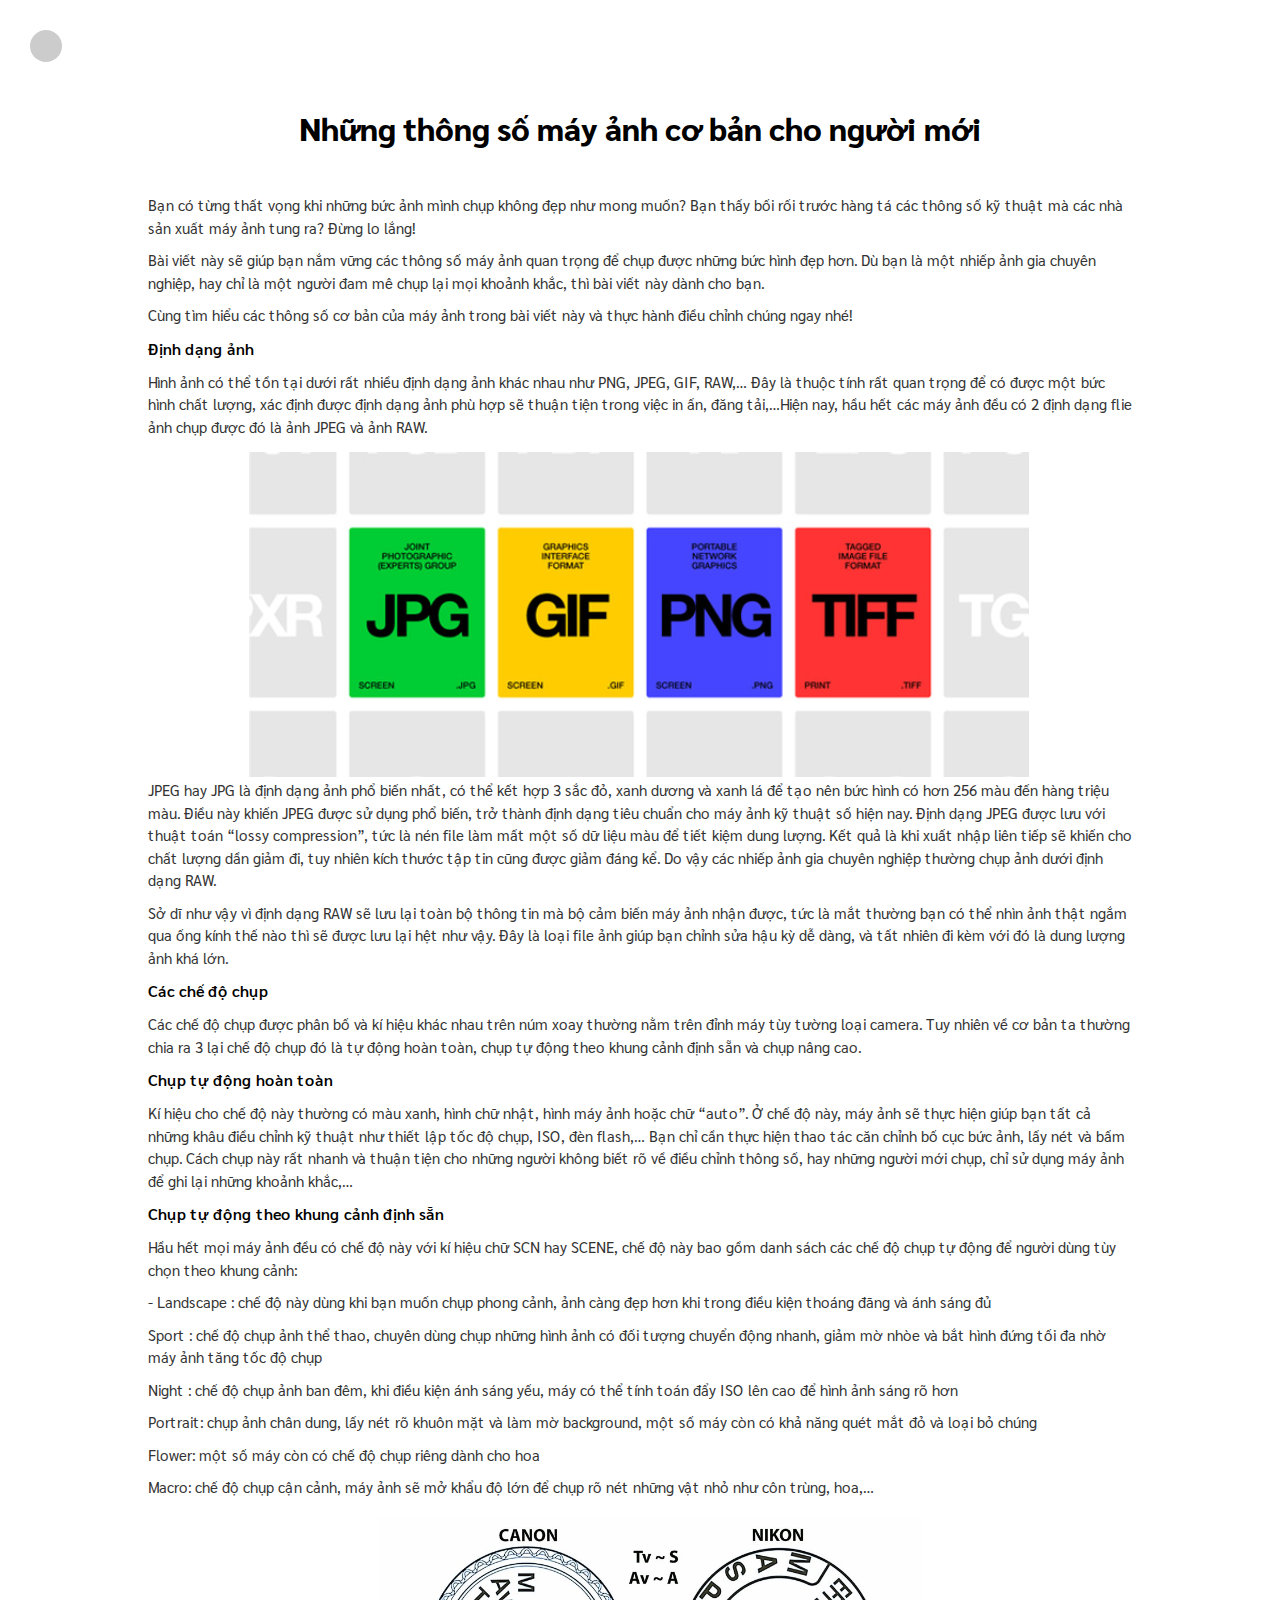
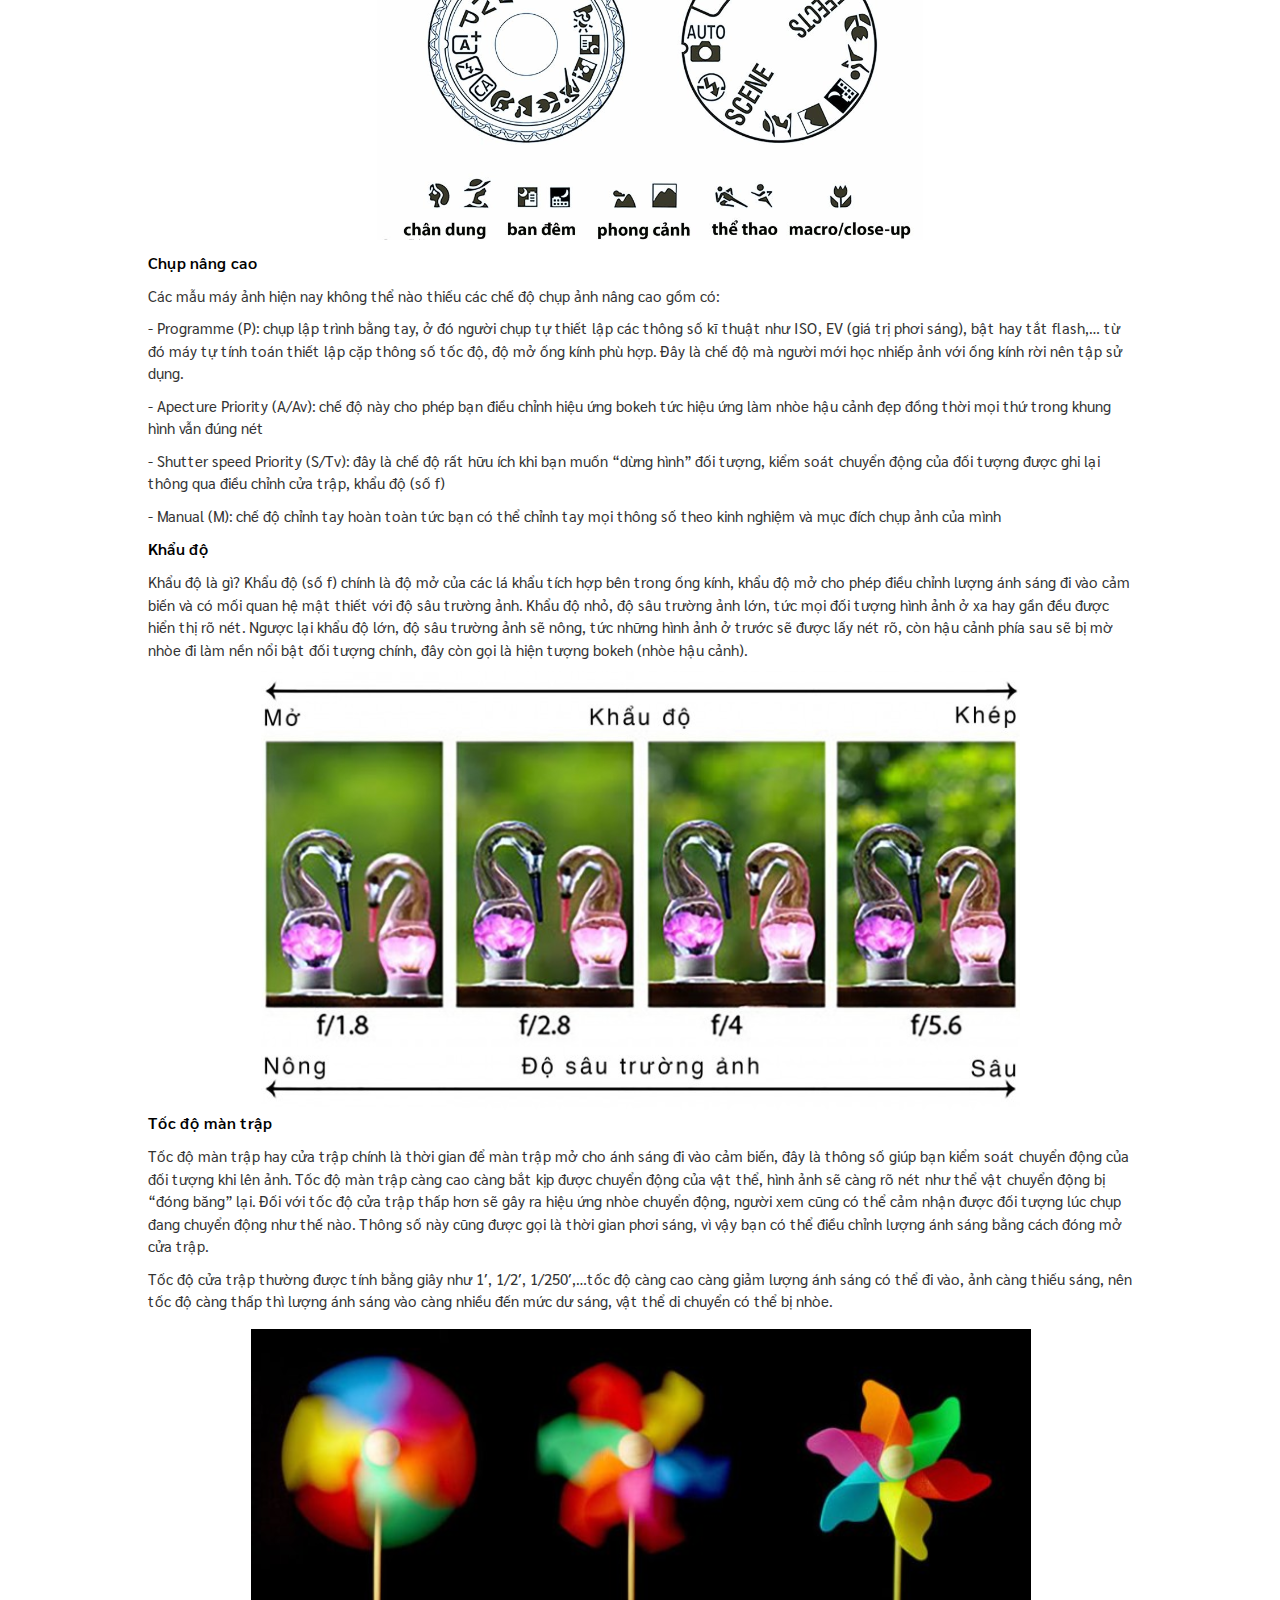
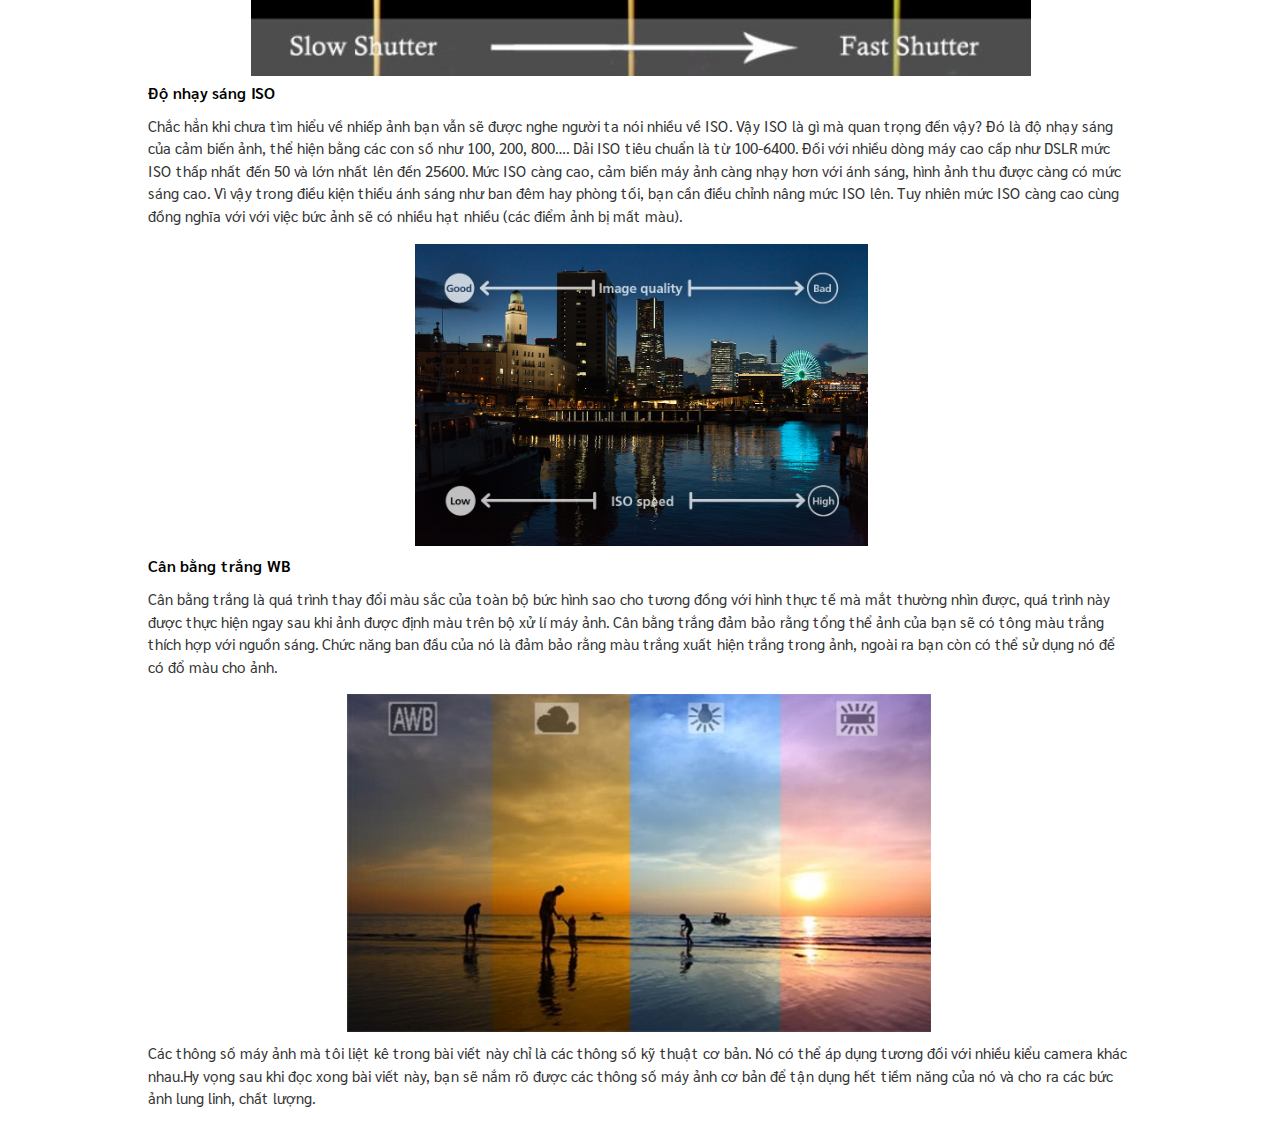
==== commit d1086aa1: "a" ====
--- a/pages/blogs1.html
+++ b/pages/blogs1.html
@@ -31,7 +31,7 @@
 <body>
     <div>
         <button class="product-page-back">
-            <a href="../index.html#products">
+            <a href="../index.html#blogs">
                 <i class="fa-solid fa-arrow-left"></i>
             </a>
         </button>
@@ -58,8 +58,206 @@
                 tính rất quan
                 trọng để có được một bức hình chất lượng, xác định được định dạng ảnh phù hợp sẽ thuận tiện trong việc
                 in ấn, đăng
-                tải,…Hiện nay, hầu hết các máy ảnh đều có 2 định dạng flie ảnh chụp được đó là ảnh JPEG và ảnh RAW.</p>
-
+                tải,…Hiện nay, hầu hết các máy ảnh đều có 2 định dạng flie ảnh chụp được đó là ảnh JPEG và ảnh RAW.
+            </p>
+            <div class="img-blogs">
+                <img src="../public/images/blog11.png" alt="img" />
+            </div>
+            <p>
+                JPEG hay JPG là định dạng ảnh phổ biến nhất, có thể kết hợp 3 sắc đỏ, xanh dương và xanh lá để tạo nên
+                bức hình có hơn
+                256 màu đến hàng triệu màu. Điều này khiến JPEG được sử dụng phổ biến, trở thành định dạng tiêu chuẩn
+                cho máy ảnh kỹ
+                thuật số hiện nay. Định dạng JPEG được lưu với thuật toán “lossy compression”, tức là nén file làm mất
+                một số dữ liệu
+                màu để tiết kiệm dung lượng. Kết quả là khi xuất nhập liên tiếp sẽ khiến cho chất lượng dần giảm đi, tuy
+                nhiên kích
+                thước tập tin cũng được giảm đáng kể. Do vậy các nhiếp ảnh gia chuyên nghiệp thường chụp ảnh dưới định
+                dạng RAW.
+            </p>
+            <p>
+                Sở dĩ như vậy vì định dạng RAW sẽ lưu lại toàn bộ thông tin mà bộ cảm biến máy ảnh nhận được, tức là mắt
+                thường bạn có
+                thể nhìn ảnh thật ngắm qua ống kính thế nào thì sẽ được lưu lại hệt như vậy. Đây là loại file ảnh giúp
+                bạn chỉnh sửa hậu
+                kỳ dễ dàng, và tất nhiên đi kèm với đó là dung lượng ảnh khá lớn.
+            </p>
+            <p class="blogs-title-text">
+                Các chế độ chụp
+            </p>
+            <p>
+                Các chế độ chụp được phân bố và kí hiệu khác nhau trên núm xoay thường nằm trên đỉnh máy tùy tường loại
+                camera. Tuy
+                nhiên về cơ bản ta thường chia ra 3 lại chế độ chụp đó là tự động hoàn toàn, chụp tự động theo khung
+                cảnh định sẵn và
+                chụp nâng cao.
+            </p>
+            <p class="blogs-title-text">
+                Chụp tự động hoàn toàn
+            </p>
+
+            <p>
+                Kí hiệu cho chế độ này thường có màu xanh, hình chữ nhật, hình máy ảnh hoặc chữ “auto”. Ở chế độ này,
+                máy ảnh sẽ thực
+                hiện giúp bạn tất cả những khâu điều chỉnh kỹ thuật như thiết lập tốc độ chụp, ISO, đèn flash,… Bạn chỉ
+                cần thực hiện
+                thao tác căn chỉnh bố cục bức ảnh, lấy nét và bấm chụp. Cách chụp này rất nhanh và thuận tiện cho những
+                người không biết
+                rõ về điều chỉnh thông số, hay những người mới chụp, chỉ sử dụng máy ảnh để ghi lại những khoảnh khắc,…
+            </p>
+            <p class="blogs-title-text">
+                Chụp tự động theo khung cảnh định sẵn
+            </p>
+            <p>
+                Hầu hết mọi máy ảnh đều có chế độ này với kí hiệu chữ SCN hay SCENE, chế độ này bao gồm danh sách các
+                chế độ chụp tự
+                động để người dùng tùy chọn theo khung cảnh:
+            </p>
+            <p>- Landscape : chế độ này dùng khi bạn muốn chụp phong cảnh, ảnh càng đẹp hơn khi trong điều kiện thoáng
+                đãng và ánh sáng
+                đủ</p>
+            <p>
+                Sport : chế độ chụp ảnh thể thao, chuyên dùng chụp những hình ảnh có đối tượng chuyển động nhanh, giảm
+                mờ nhòe và bắt
+                hình đứng tối đa nhờ máy ảnh tăng tốc độ chụp
+            </p>
+            <p>
+                Night : chế độ chụp ảnh ban đêm, khi điều kiện ánh sáng yếu, máy có thể tính toán đẩy ISO lên cao để
+                hình ảnh sáng rõ
+                hơn
+
+            </p>
+            <p>
+                Portrait: chụp ảnh chân dung, lấy nét rõ khuôn mặt và làm mờ background, một số máy còn có khả năng quét
+                mắt đỏ và loại
+                bỏ chúng
+
+            </p>
+            <p>Flower: một số máy còn có chế độ chụp riêng dành cho hoa
+            </p>
+            <p>
+                Macro: chế độ chụp cận cảnh, máy ảnh sẽ mở khẩu độ lớn để chụp rõ nét những vật nhỏ như côn trùng, hoa,…
+            </p>
+            <div class="img-blogs">
+                <img src="../public/images/blog12.png" alt="img" />
+            </div>
+            <p class="blogs-title-text">
+                Chụp nâng cao
+            </p>
+            <p>
+                Các mẫu máy ảnh hiện nay không thể nào thiếu các chế độ chụp ảnh nâng cao gồm có:
+            </p>
+            <p>
+                - Programme (P): chụp lập trình bằng tay, ở đó người chụp tự thiết lập các thông số kĩ thuật như ISO, EV
+                (giá trị phơi
+                sáng), bật hay tắt flash,… từ đó máy tự tính toán thiết lập cặp thông số tốc độ, độ mở ống kính phù hợp.
+                Đây là chế độ
+                mà người mới học nhiếp ảnh với ống kính rời nên tập sử dụng.
+
+            </p>
+            <p>
+                - Apecture Priority (A/Av): chế độ này cho phép bạn điều chỉnh hiệu ứng bokeh tức hiệu ứng làm nhòe hậu
+                cảnh đẹp đồng thời
+                mọi thứ trong khung hình vẫn đúng nét
+
+            </p>
+            <p>
+                - Shutter speed Priority (S/Tv): đây là chế độ rất hữu ích khi bạn muốn “dừng hình” đối tượng, kiểm soát
+                chuyển động của
+                đối tượng được ghi lại thông qua điều chỉnh cửa trập, khẩu độ (số f)
+
+            </p>
+            <p>
+                - Manual (M): chế độ chỉnh tay hoàn toàn tức bạn có thể chỉnh tay mọi thông số theo kinh nghiệm và mục
+                đích chụp ảnh của
+                mình
+            </p>
+            <p class="blogs-title-text">
+                Khẩu độ
+            </p>
+            <p>
+                Khẩu độ là gì? Khẩu độ (số f) chính là độ mở của các lá khẩu tích hợp bên trong ống kính, khẩu độ mở cho
+                phép điều chỉnh
+                lượng ánh sáng đi vào cảm biến và có mối quan hệ mật thiết với độ sâu trường ảnh. Khẩu độ nhỏ, độ sâu
+                trường ảnh lớn,
+                tức mọi đối tượng hình ảnh ở xa hay gần đều được hiển thị rõ nét. Ngược lại khẩu độ lớn, độ sâu trường
+                ảnh sẽ nông, tức
+                những hình ảnh ở trước sẽ được lấy nét rõ, còn hậu cảnh phía sau sẽ bị mờ nhòe đi làm nền nổi bật đối
+                tượng chính, đây
+                còn gọi là hiện tượng bokeh (nhòe hậu cảnh).
+
+            </p>
+            <div class="img-blogs">
+                <img src="../public/images/blog13.png" alt="img" />
+            </div>
+            <p class="blogs-title-text">
+                Tốc độ màn trập
+            </p>
+            <p>
+                Tốc độ màn trập hay cửa trập chính là thời gian để màn trập mở cho ánh sáng đi vào cảm biến, đây là
+                thông số giúp bạn
+                kiểm soát chuyển động của đối tượng khi lên ảnh. Tốc độ màn trập càng cao càng bắt kịp được chuyển động
+                của vật thể,
+                hình ảnh sẽ càng rõ nét như thể vật chuyển động bị “đóng băng” lại. Đối với tốc độ cửa trập thấp hơn sẽ
+                gây ra hiệu ứng
+                nhòe chuyển động, người xem cũng có thể cảm nhận được đối tượng lúc chụp đang chuyển động như thế nào.
+                Thông số này cũng
+                được gọi là thời gian phơi sáng, vì vậy bạn có thể điều chỉnh lượng ánh sáng bằng cách đóng mở cửa trập.
+
+            </p>
+            <p>
+                Tốc độ cửa trập thường được tính bằng giây như 1′, 1/2′, 1/250′,…tốc độ càng cao càng giảm lượng ánh
+                sáng có thể đi vào,
+                ảnh càng thiếu sáng, nên tốc độ càng thấp thì lượng ánh sáng vào càng nhiều đến mức dư sáng, vật thể di
+                chuyển có thể bị
+                nhòe.
+
+            </p>
+            <div class="img-blogs">
+                <img src="../public/images/blog14.png" alt="img" />
+            </div>
+            <p class="blogs-title-text">
+                Độ nhạy sáng ISO
+            </p>
+            <p>
+                Chắc hẳn khi chưa tìm hiểu về nhiếp ảnh bạn vẫn sẽ được nghe người ta nói nhiều về ISO. Vậy ISO là gì mà
+                quan trọng đến
+                vậy? Đó là độ nhạy sáng của cảm biến ảnh, thể hiện bằng các con số như 100, 200, 800…. Dải ISO tiêu
+                chuẩn là từ
+                100-6400. Đối với nhiều dòng máy cao cấp như DSLR mức ISO thấp nhất đến 50 và lớn nhất lên đến 25600.
+                Mức ISO càng cao,
+                cảm biến máy ảnh càng nhạy hơn với ánh sáng, hình ảnh thu được càng có mức sáng cao. Vì vậy trong điều
+                kiện thiếu ánh
+                sáng như ban đêm hay phòng tối, bạn cần điều chỉnh nâng mức ISO lên. Tuy nhiên mức ISO càng cao cùng
+                đồng nghĩa với với
+                việc bức ảnh sẽ có nhiều hạt nhiều (các điểm ảnh bị mất màu).
+            </p>
+            <div class="img-blogs">
+                <img src="../public/images/blog15.png" alt="img" />
+            </div>
+            <p class="blogs-title-text">
+                Cân bằng trắng WB
+            </p>
+            <p>
+                Cân bằng trắng là quá trình thay đổi màu sắc của toàn bộ bức hình sao cho tương đồng với hình thực tế mà
+                mắt thường nhìn
+                được, quá trình này được thực hiện ngay sau khi ảnh được định màu trên bộ xử lí máy ảnh. Cân bằng trắng
+                đảm bảo rằng
+                tổng thể ảnh của bạn sẽ có tông màu trắng thích hợp với nguồn sáng. Chức năng ban đầu của nó là đảm bảo
+                rằng màu trắng
+                xuất hiện trắng trong ảnh, ngoài ra bạn còn có thể sử dụng nó để có đổ màu cho ảnh.
+
+            </p>
+            <div class="img-blogs">
+                <img src="../public/images/blog16.png" alt="img" />
+            </div>
+            <p>
+                Các thông số máy ảnh mà tôi liệt kê trong bài viết này chỉ là các thông số kỹ thuật cơ bản. Nó có thể áp
+                dụng tương đối
+                với nhiều kiểu camera khác nhau.Hy vọng sau khi đọc xong bài viết này, bạn sẽ nắm rõ được các thông số
+                máy ảnh cơ bản để
+                tận dụng hết tiềm năng của nó và cho ra các bức ảnh lung linh, chất lượng.
+            </p>
         </div>
     </div>
 </body>
--- a/public/css/index.css
+++ b/public/css/index.css
@@ -167,7 +167,7 @@
 
 .nav-link {
     /* color: var(--neutral-0150, rgba(255, 255, 255, 0.50)); */
-    color: #e1006c;
+    color: #fff;
     text-align: center;
     font-family: Sarabun;
     font-size: 12px;
@@ -187,7 +187,7 @@
 
 .nav-link:active,
 .nav-link:focus {
-    color: #FFF;
+    color: #e1006c;
     text-decoration: none;
 }
 
@@ -200,7 +200,7 @@
     line-height: 20px;
     letter-spacing: 0.42px;
     text-decoration: none;
-    color: #fff;
+    color: #e1006c;
     text-transform: uppercase;
     /* background: var(--Gradient, conic-gradient(from 180deg at 50% 50%, #FFC876 35.76692193746567deg, #79FFF7 153.749338388443deg, #9F53FF 258.7512445449829deg, #FF98E2 360deg));
     background-clip: text;
@@ -421,9 +421,9 @@
     top: 40%;
     font-family: Sarabun;
     text-align: center;
-    font-size: 42px;
-    font-style: normal;
-    font-weight: 800;
+    font-size: 54px;
+    font-style: normal;
+    font-weight: 900;
     line-height: 64px;
     color: #e1006c;
     background: transparent;
@@ -866,6 +866,18 @@
     background: transparent;
 }
 
+.introduce-combine-item-img {
+    width: 40px;
+    height: 40px;
+}
+
+.introduce-combine-item-img {
+    @media (max-width: 575px) {
+        width: 32px;
+        height: 32px;
+    }
+}
+
 /* 
 .introduce-combine-overlow {
     overflow: auto;
@@ -892,18 +904,6 @@
 .introduce-combine-item {
     @media (max-width: 575px) {
         padding: 20px 12px;
-    }
-}
-
-.introduce-combine-item-img {
-    width: 40px;
-    height: 40px;
-}
-
-.introduce-combine-item-img {
-    @media (max-width: 575px) {
-        width: 32px;
-        height: 32px;
     }
 }
 
@@ -1012,7 +1012,6 @@
     display: flex;
     align-items: center;
     justify-content: center;
-    padding-bottom: 80px;
     background-image: url("../../public/images/forever-bg.svg");
     background-position: center;
     background-repeat: no-repeat;
@@ -1138,7 +1137,7 @@
     font-family: Sarabun;
     font-size: 32px;
     font-style: normal;
-    font-weight: 400;
+    font-weight: 800;
     line-height: 48px;
     background: transparent;
 }
@@ -1241,7 +1240,7 @@
     align-items: center;
     gap: 24px;
     border-radius: 32px;
-    background: linear-gradient(220deg, rgba(0, 238, 223, 0.30) 18.83%, rgba(34, 90, 255, 0.30) 50.93%, rgba(64, 3, 204, 0.30) 91.41%);
+    background: linear-gradient(220deg, #e1006c 18.83%, rgba(34, 90, 255, 0.30) 50.93%, rgba(117, 76, 214, 0.3) 91.41%);
 }
 
 .forever-box-list-center-bg {
@@ -1965,14 +1964,14 @@
 
 .integrate-list-step-img {
     position: absolute;
-    top: -58px;
+    top: 0px;
     background: #080811;
 }
 
 @media (max-width: 575px) {
     .integrate-list-step-img {
-        top: -25px;
-        width: 440px;
+        top: 0x;
+        width: 320px;
     }
 }
 
@@ -1991,42 +1990,42 @@
 
 
 .integrate-list-step-position1 {
-    padding-left: 20px;
+    /* padding-left: 20px; */
     position: relative;
 }
 
 .integrate-list-step-position2 {
-    padding-left: 20px;
+    /* padding-left: 20px; */
     position: relative;
 }
 
 .integrate-list-step-position3 {
-    padding-left: 20px;
+    /* padding-left: 20px; */
     position: relative;
 }
 
 .integrate-list-step-position4 {
-    padding-left: 20px;
+    /* padding-left: 20px; */
     position: relative;
 }
 
 .integrate-list-step-position5 {
-    padding-left: 20px;
+    /* padding-left: 20px; */
     position: relative;
 }
 
 .integrate-list-step-position6 {
-    padding-left: 20px;
+    /* padding-left: 20px; */
     position: relative;
 }
 
 .integrate-list-step-position7 {
-    padding-left: 20px;
+    /* padding-left: 20px; */
     position: relative;
 }
 
 .integrate-list-step-position8 {
-    padding-left: 20px;
+    /* padding-left: 20px; */
     position: relative;
 }
 
@@ -2214,6 +2213,7 @@
     display: flex;
     flex-direction: row;
     justify-content: space-between;
+    align-items: center;
     gap: 50px;
     background: transparent;
 }
@@ -2338,21 +2338,40 @@
     gap: 12px;
 }
 
+.contact-us-group {
+    max-width: 1224px;
+    margin: 0 auto;
+    padding: 32px;
+    width: 100%;
+    border-radius: 16px;
+    border: 1px solid rgba(255, 255, 255, 0.05);
+    display: flex;
+    flex-direction: row;
+    gap: 20px;
+}
+
+@media (max-width: 100px) {
+    .contact-us-group {
+        flex-direction: column;
+    }
+}
+
 .contact-us-detail {
-    max-width: 1224px;
-    width: 100%;
-    margin: 0 auto;
-    display: flex;
-    flex-direction: column;
-    padding: 32px;
+    width: 50%;
+    display: flex;
+    flex-direction: column;
     justify-content: flex-start;
     align-items: flex-start;
     align-self: stretch;
-    border-radius: 16px;
-    border: 1px solid rgba(255, 255, 255, 0.05);
+
     background: transparent;
     backdrop-filter: blur(16px);
     gap: 8px;
+}
+
+.contact-us-register {
+    overflow: hidden;
+    width: 50%;
 }
 
 .contact-us-name {
@@ -2362,8 +2381,8 @@
     color: #fff;
 }
 
-.contact-us-detail {
-    @media (max-width: 610px) {
+@media (max-width: 610px) {
+    .contact-us-detail {
         padding: 16px;
         flex-direction: column;
         justify-content: flex-start;
@@ -3048,6 +3067,13 @@
     background: transparent;
 }
 
+.img-blogs {
+    width: 100%;
+    display: flex;
+    justify-content: center;
+    align-items: center;
+}
+
 /* animation */
 
 @keyframes rotate {
